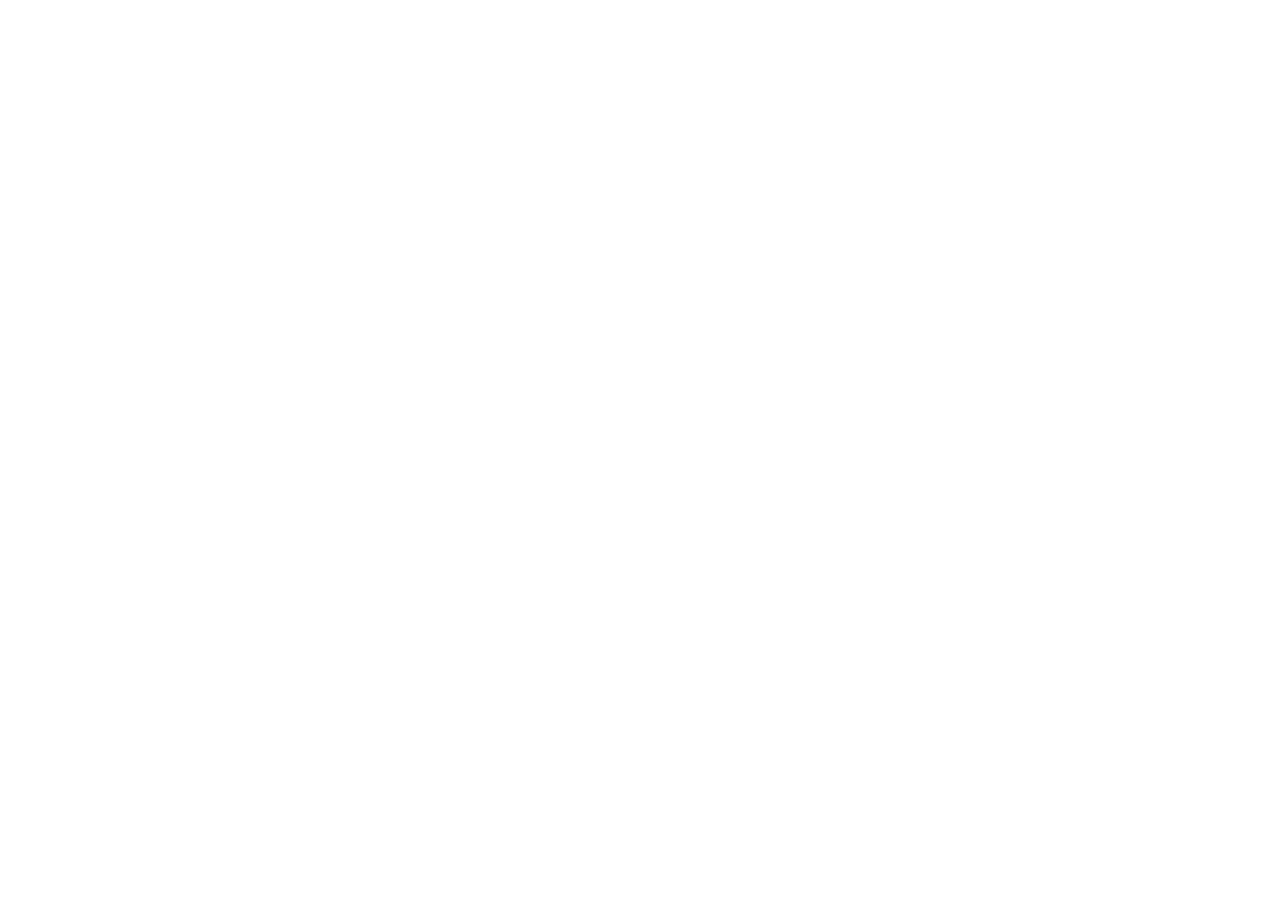
==== ex-1-pricing-grid/index.html @ dbb25853 "Initial commit" ====
<!DOCTYPE html>
<html lang="en">

<head>
  <meta charset="UTF-8" />
  <meta http-equiv="X-UA-Compatible" content="IE=edge" />
  <meta name="viewport" content="width=device-width, initial-scale=1.0" />
  <link rel="stylesheet" href="./style.css" />
  <title>Flexbox Exercise 1: Pricing Grid</title>
</head>

<body>
  <!-- Start coding here -->
</body>

</html>
---- ex-1-pricing-grid/style.css ----
/* Start coding here */
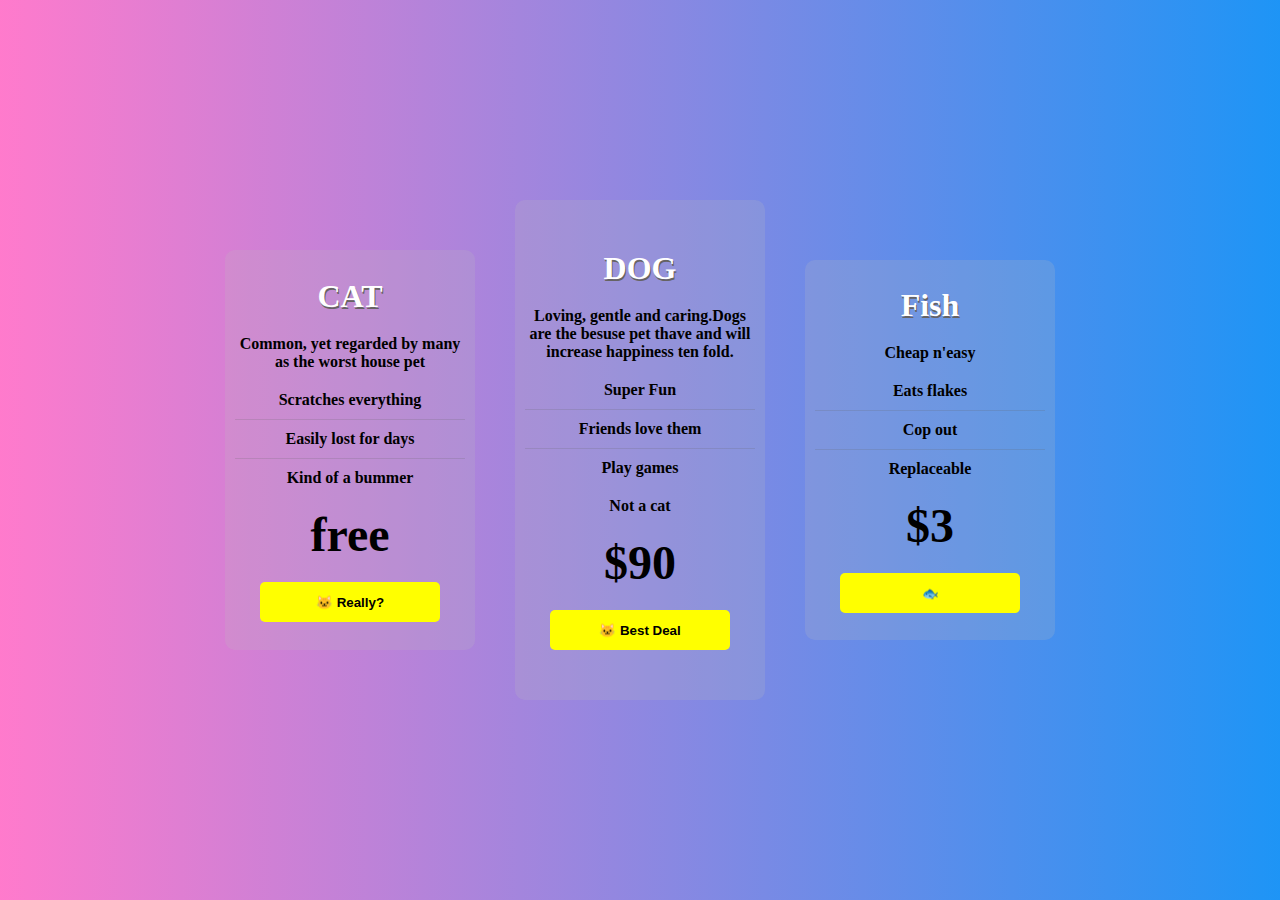
==== commit 28d267cc: "Initialize test" ====
--- a/ex-1-pricing-grid/index.html
+++ b/ex-1-pricing-grid/index.html
@@ -10,7 +10,47 @@
 </head>
 
 <body>
-  <!-- Start coding here -->
+  <div class="card card-1">
+    <h1 class="card-item">CAT</h1>
+    <p class="card-item">Common, yet regarded by many as the worst house pet </p>
+    <p class="card-item">Scratches everything</p>
+    <div class="underline"></div>
+    <p class="card-item">Easily lost for days</p>
+    <div class="underline"></div>
+    <p class="card-item">Kind of a bummer</p>
+    <h2 class="card-item">free</h2>
+    <button class="card-item">&#x1F431; Really?</button>
+  </div>
+
+  <div class="card card-2">
+    <h1 class="card-item">DOG</h1>
+    <p class="card-item">Loving, gentle and caring.Dogs are the besuse pet thave and will increase happiness ten fold.
+    </p>
+    <p class="card-item">Super Fun</p>
+    <div class="underline"></div>
+    <p class="card-item">Friends love them</p>
+    <div class="underline"></div>
+    <p class="card-item">Play games</p>
+    <p class="card-item">Not a cat</p>
+    <h2 class="card-item">$90</h2>
+    <button class="card-item">&#x1F431; Best Deal</button>
+  </div>
+
+  <div class="card card-3">
+    <h1 class="card-item">Fish</h1>
+    <p class="card-item">Cheap n'easy</p>
+    <p class="card-item">Eats flakes</p>
+    <div class="underline"></div>
+    <p class="card-item">Cop out</p>
+    <div class="underline"></div>
+    <p class="card-item">Replaceable</p>
+    <h2 class="card-item">$3</h2>
+    <button class="card-item">&#x1F41F;</button>
+  </div>
+
+
+
+
 </body>
 
 </html>--- a/ex-1-pricing-grid/style.css
+++ b/ex-1-pricing-grid/style.css
@@ -1 +1,73 @@
-/* Start coding here */+/* Start coding here */
+* {
+    box-sizing: border-box;
+    padding: 0;
+    margin: 0;
+}
+
+body {
+    display: flex;
+    width: 100vw;
+    height: 100vh;
+    background-image: linear-gradient(90deg, hsl(323, 100%, 74%), hsl(207, 92%, 54%));
+    justify-content: center;
+    align-items: center;
+}
+
+.card {
+    display: flex;
+    width: 250px;
+    height: 400px;
+    background-color: rgba(190, 189, 189, 0.2);
+    border-radius: 3px;
+    flex-direction: column;
+    justify-content: center;
+    align-items: center;
+    text-align: center;
+    padding: 10px;
+    margin: 20px;
+    border-radius: 10px;
+}
+
+.card-item {
+    margin: 10px 0;
+}
+
+.card h1 {
+    color: white;
+    text-shadow: 1px 2px #666363;
+
+}
+
+.card button {
+    background-color: yellow;
+    border: none;
+    border-radius: 5px;
+    width: 180px;
+    height: 40px;
+    font-weight: bold;
+}
+
+.card h2 {
+    font-size: 48px;
+}
+
+.underline {
+    background-color: rgba(100, 98, 98, 0.2);
+    width: 100%;
+    height: 1px;
+}
+
+.card p {
+    font-weight: 600;
+}
+
+
+.card-2 {
+    height: 500px;
+}
+
+
+.card-3 {
+    height: 380px;
+}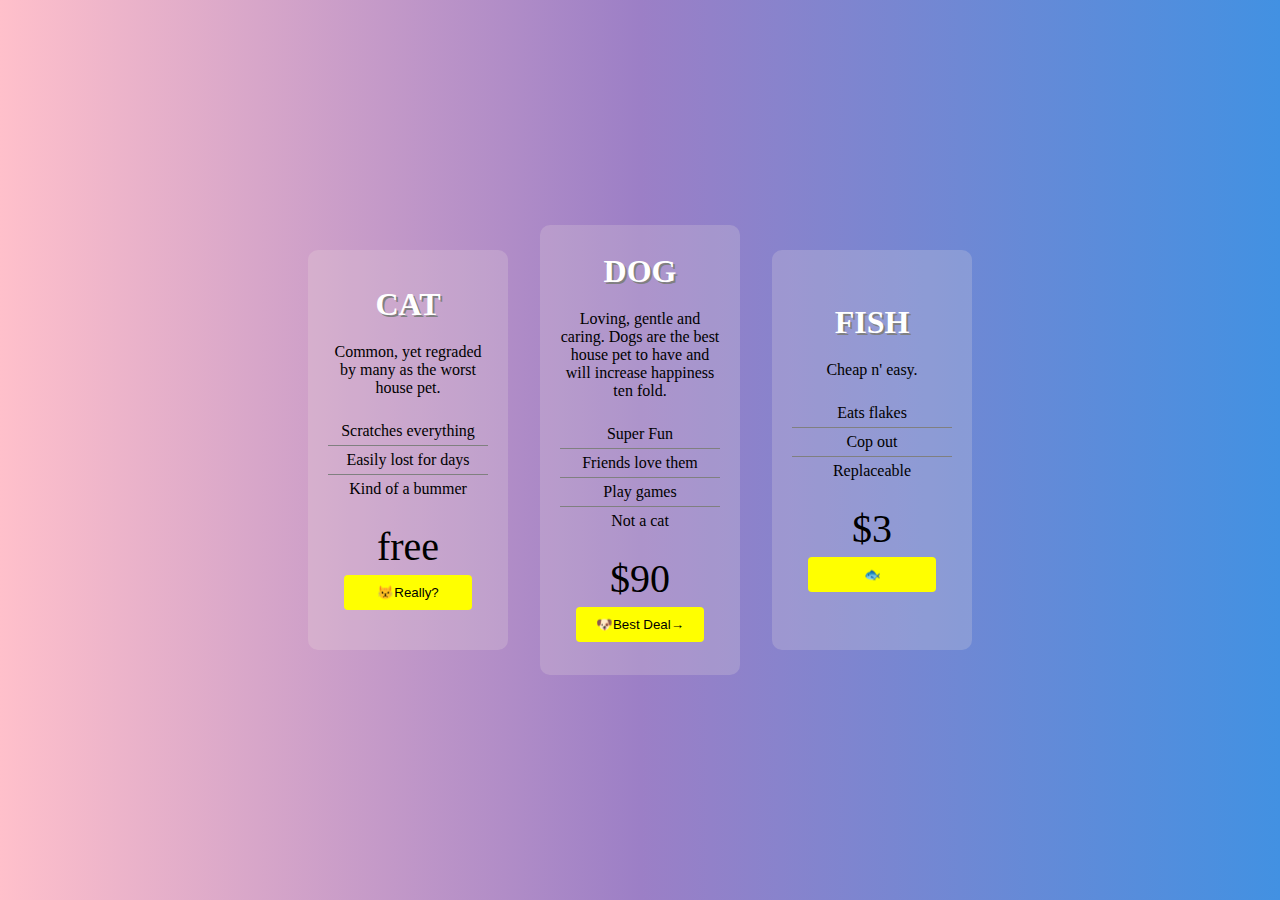
==== commit 97f2f451: "bulid page Exercise1" ====
--- a/ex-1-pricing-grid/index.html
+++ b/ex-1-pricing-grid/index.html
@@ -1,56 +1,71 @@
 <!DOCTYPE html>
 <html lang="en">
+  <head>
+    <meta charset="UTF-8" />
+    <meta http-equiv="X-UA-Compatible" content="IE=edge" />
+    <meta name="viewport" content="width=device-width, initial-scale=1.0" />
+    <link rel="stylesheet" href="./style.css" />
+    <title>Flexbox Exercise 1: Pricing Grid</title>
+  </head>
 
-<head>
-  <meta charset="UTF-8" />
-  <meta http-equiv="X-UA-Compatible" content="IE=edge" />
-  <meta name="viewport" content="width=device-width, initial-scale=1.0" />
-  <link rel="stylesheet" href="./style.css" />
-  <title>Flexbox Exercise 1: Pricing Grid</title>
-</head>
+  <body>
+    <!-- Start coding here -->
+    <section>
+      <div class="cat con">
+        <div class="head">
+          <h1>CAT</h1>
+          <p>
+            Common, yet regraded by many as the worst house pet.
+          </p>
+          <!-- <hr> -->
+        </div>
+        <div class="cont">
+          <p>Scratches everything</p>
+          <p>Easily lost for days</p>
+          <p>Kind of a bummer</p>
+        </div>
+        <div class="footer">
+          <p>free</p>
+          <button type="#">😾Really?</button>
+        </div>
+      </div>
 
-<body>
-  <div class="card card-1">
-    <h1 class="card-item">CAT</h1>
-    <p class="card-item">Common, yet regarded by many as the worst house pet </p>
-    <p class="card-item">Scratches everything</p>
-    <div class="underline"></div>
-    <p class="card-item">Easily lost for days</p>
-    <div class="underline"></div>
-    <p class="card-item">Kind of a bummer</p>
-    <h2 class="card-item">free</h2>
-    <button class="card-item">&#x1F431; Really?</button>
-  </div>
+      <div class="dog con">
+        <div class="head">
+          <h1>DOG</h1>
+          <p>
+            Loving, gentle and caring. Dogs are the best house pet to have and will increase happiness ten fold.
+          </p>
+        </div>
+        <div class="cont">
+          <p>Super Fun</p>
+          <p> Friends love them</p>
+          <p> Play games</p>
+          <p>Not a cat</p>
+        </div>
+        <div class="footer">
+          <p>$90</p>
+          <button type="#">🐶Best Deal→</button>
+        </div>
+      </div>
+      </div>
 
-  <div class="card card-2">
-    <h1 class="card-item">DOG</h1>
-    <p class="card-item">Loving, gentle and caring.Dogs are the besuse pet thave and will increase happiness ten fold.
-    </p>
-    <p class="card-item">Super Fun</p>
-    <div class="underline"></div>
-    <p class="card-item">Friends love them</p>
-    <div class="underline"></div>
-    <p class="card-item">Play games</p>
-    <p class="card-item">Not a cat</p>
-    <h2 class="card-item">$90</h2>
-    <button class="card-item">&#x1F431; Best Deal</button>
-  </div>
-
-  <div class="card card-3">
-    <h1 class="card-item">Fish</h1>
-    <p class="card-item">Cheap n'easy</p>
-    <p class="card-item">Eats flakes</p>
-    <div class="underline"></div>
-    <p class="card-item">Cop out</p>
-    <div class="underline"></div>
-    <p class="card-item">Replaceable</p>
-    <h2 class="card-item">$3</h2>
-    <button class="card-item">&#x1F41F;</button>
-  </div>
-
-
-
-
-</body>
-
-</html>+      <div class="fish con">
+        <div class="head">
+          <h1>FISH</h1>
+          <p>Cheap n' easy.</p>
+        </div>
+        <div class="cont">
+          <p>Eats flakes</p>
+          <p>Cop out</p> 
+          <p>Replaceable</p>
+        </div>
+        <div class="footer">
+          <p>$3</p>
+          <button type="#">🐟</button>
+        </div>
+      </div>
+      
+    </section>
+  </body>
+</html>
--- a/ex-1-pricing-grid/style.css
+++ b/ex-1-pricing-grid/style.css
@@ -1,73 +1,63 @@
 /* Start coding here */
-* {
+*{
+    margin: 0;
     box-sizing: border-box;
-    padding: 0;
-    margin: 0;
 }
-
-body {
+body{
+    background: linear-gradient(90deg, pink 0%, rgb(156,127,198) 50%, rgb(66,145,226) 100%);
+    height: 100vh;
+    width: auto;
+}
+section {
     display: flex;
-    width: 100vw;
     height: 100vh;
-    background-image: linear-gradient(90deg, hsl(323, 100%, 74%), hsl(207, 92%, 54%));
     justify-content: center;
     align-items: center;
+    gap: 2rem;
 }
-
-.card {
+.con {
     display: flex;
-    width: 250px;
-    height: 400px;
-    background-color: rgba(190, 189, 189, 0.2);
-    border-radius: 3px;
     flex-direction: column;
     justify-content: center;
-    align-items: center;
     text-align: center;
-    padding: 10px;
-    margin: 20px;
+    padding: 20px;
+    background-color:  rgba(245, 237, 227,0.2);
     border-radius: 10px;
-}
-
-.card-item {
-    margin: 10px 0;
-}
-
-.card h1 {
-    color: white;
-    text-shadow: 1px 2px #666363;
+    width: 200px;
+    height: 400px;
 
 }
-
-.card button {
+.dog {
+    height: 450px;
+}
+h1 {
+    color: white;
+    text-shadow: 2px 2px gray;
+}
+.head p {
+    margin: 20px 0;
+}
+.cont p{
+    padding: 5px 0;
+    border-bottom: 1px solid gray;
+}
+.cont p:last-of-type{
+    border-bottom: none;
+}
+.footer {
+    margin-top: 20px;
+}
+.footer p{
+    font-size: 2.5rem;
+}
+button {
+    margin: 5px 0;
+    width: 80%;
+    height: 35px;
+    border: none;
     background-color: yellow;
-    border: none;
-    border-radius: 5px;
-    width: 180px;
-    height: 40px;
-    font-weight: bold;
+    border-radius: 4px;
 }
-
-.card h2 {
-    font-size: 48px;
+button:active{
+    opacity: 0.8;
 }
-
-.underline {
-    background-color: rgba(100, 98, 98, 0.2);
-    width: 100%;
-    height: 1px;
-}
-
-.card p {
-    font-weight: 600;
-}
-
-
-.card-2 {
-    height: 500px;
-}
-
-
-.card-3 {
-    height: 380px;
-}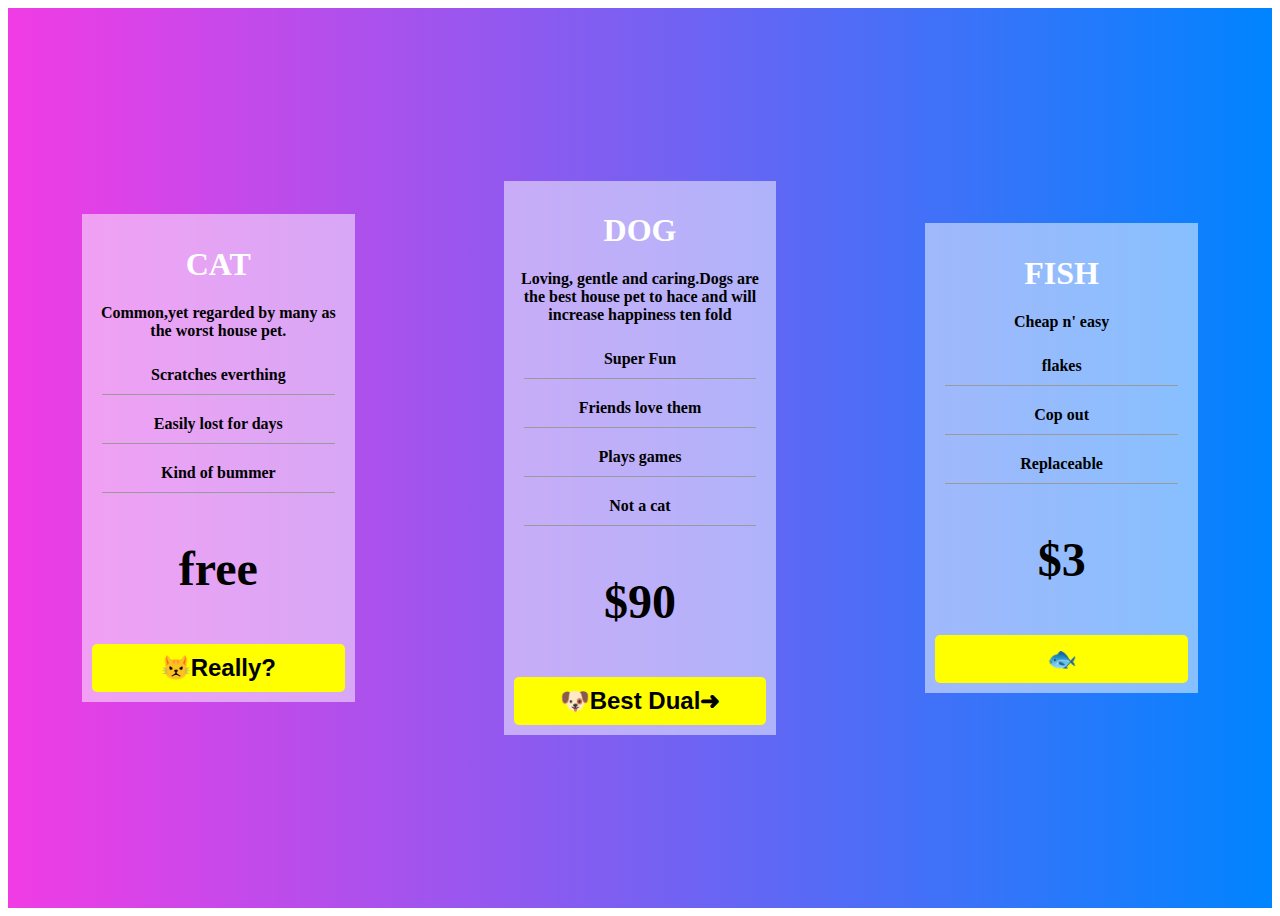
==== commit 821e5aae: "Assignment" ====
--- a/ex-1-pricing-grid/index.html
+++ b/ex-1-pricing-grid/index.html
@@ -1,71 +1,50 @@
 <!DOCTYPE html>
 <html lang="en">
-  <head>
-    <meta charset="UTF-8" />
-    <meta http-equiv="X-UA-Compatible" content="IE=edge" />
-    <meta name="viewport" content="width=device-width, initial-scale=1.0" />
-    <link rel="stylesheet" href="./style.css" />
-    <title>Flexbox Exercise 1: Pricing Grid</title>
-  </head>
 
-  <body>
-    <!-- Start coding here -->
-    <section>
-      <div class="cat con">
-        <div class="head">
-          <h1>CAT</h1>
-          <p>
-            Common, yet regraded by many as the worst house pet.
-          </p>
-          <!-- <hr> -->
-        </div>
-        <div class="cont">
-          <p>Scratches everything</p>
-          <p>Easily lost for days</p>
-          <p>Kind of a bummer</p>
-        </div>
-        <div class="footer">
-          <p>free</p>
-          <button type="#">😾Really?</button>
-        </div>
-      </div>
+<head>
+  <meta charset="UTF-8" />
+  <meta http-equiv="X-UA-Compatible" content="IE=edge" />
+  <meta name="viewport" content="width=device-width, initial-scale=1.0" />
+  <link rel="stylesheet" href="./style.css" />
+  <title>Flexbox Exercise 1: Pricing Grid</title>
+</head>
 
-      <div class="dog con">
-        <div class="head">
-          <h1>DOG</h1>
-          <p>
-            Loving, gentle and caring. Dogs are the best house pet to have and will increase happiness ten fold.
-          </p>
-        </div>
-        <div class="cont">
-          <p>Super Fun</p>
-          <p> Friends love them</p>
-          <p> Play games</p>
-          <p>Not a cat</p>
-        </div>
-        <div class="footer">
-          <p>$90</p>
-          <button type="#">🐶Best Deal→</button>
-        </div>
-      </div>
-      </div>
+<body>
+  <!-- Start coding here -->
+  <section>
+    <div class="content">
+      <h1>Cat</h1>
+      <p>Common,yet regarded by many as the worst house pet.</p>
+      <p class="list">Scratches everthing</p>
+      <p class="list">Easily lost for days</p>
+      <p class="list">Kind of bummer</p>
+      <p class="price">free</p>
+      <button>😾Really?</button>
+    </div>
 
-      <div class="fish con">
-        <div class="head">
-          <h1>FISH</h1>
-          <p>Cheap n' easy.</p>
-        </div>
-        <div class="cont">
-          <p>Eats flakes</p>
-          <p>Cop out</p> 
-          <p>Replaceable</p>
-        </div>
-        <div class="footer">
-          <p>$3</p>
-          <button type="#">🐟</button>
-        </div>
-      </div>
-      
-    </section>
-  </body>
-</html>
+    <div class="content">
+      <h1>Dog</h1>
+      <p>Loving, gentle and caring.Dogs are the best house pet to hace and will increase happiness ten fold</p>
+      <p class="list">Super Fun</p>
+      <p class="list">Friends love them</p>
+      <p class="list">Plays games</p>
+      <p class="list">Not a cat</p>
+      <p class="price">$90</p>
+      <button>🐶Best Dual➜</button>
+    </div>
+
+    <div class="content">
+      <h1>Fish</h1>
+      <p>Cheap n' easy</p>
+      <p class="list">flakes</p> 
+      <p class="list">Cop out</p>
+      <p class="list">Replaceable</p>
+      <p class="price">$3</p>
+      <button>🐟</button>
+    </div>
+  </section>
+  
+  
+</body>
+
+</html>--- a/ex-1-pricing-grid/style.css
+++ b/ex-1-pricing-grid/style.css
@@ -1,63 +1,49 @@
 /* Start coding here */
-*{
+section{
+    display: flex;
+    flex-direction: row;
+    background: linear-gradient(to right, #f13ce5, #0084ff);
+    gap: 1px;
+    justify-content: space-around;
+    text-align: center;
+    font-weight: bold;
+    height: 100vh; /* 100% of the viewport height */
+    width: 100%;
     margin: 0;
-    box-sizing: border-box;
+    align-items: center;
 }
-body{
-    background: linear-gradient(90deg, pink 0%, rgb(156,127,198) 50%, rgb(66,145,226) 100%);
-    height: 100vh;
-    width: auto;
+
+.content{
+    flex-direction: column;
+    background-color: rgba(255, 255, 255, 0.5);
+    flex-basis: 20%;
+    padding: 10px;
+    height: fit-content;
+    
 }
-section {
-    display: flex;
-    height: 100vh;
-    justify-content: center;
-    align-items: center;
-    gap: 2rem;
+
+.list{
+    border-bottom: solid rgb(154, 154, 154) 1px;
+    padding: 10px;
+    margin: 10px;
 }
-.con {
-    display: flex;
-    flex-direction: column;
-    justify-content: center;
-    text-align: center;
-    padding: 20px;
-    background-color:  rgba(245, 237, 227,0.2);
-    border-radius: 10px;
-    width: 200px;
-    height: 400px;
 
+.price{
+    font-size: 3rem;
 }
-.dog {
-    height: 450px;
+
+h1{
+    font-size: 2rem;
+    color: white;
+    text-transform: uppercase;
 }
-h1 {
-    color: white;
-    text-shadow: 2px 2px gray;
-}
-.head p {
-    margin: 20px 0;
-}
-.cont p{
-    padding: 5px 0;
-    border-bottom: 1px solid gray;
-}
-.cont p:last-of-type{
-    border-bottom: none;
-}
-.footer {
-    margin-top: 20px;
-}
-.footer p{
-    font-size: 2.5rem;
-}
-button {
-    margin: 5px 0;
-    width: 80%;
-    height: 35px;
-    border: none;
+
+button{
     background-color: yellow;
-    border-radius: 4px;
-}
-button:active{
-    opacity: 0.8;
-}
+    padding: 10px;
+    border-radius:5px ;
+    font-weight: bold;
+    border: inherit;
+    width: 100%;
+    font-size: 1.5rem;
+}